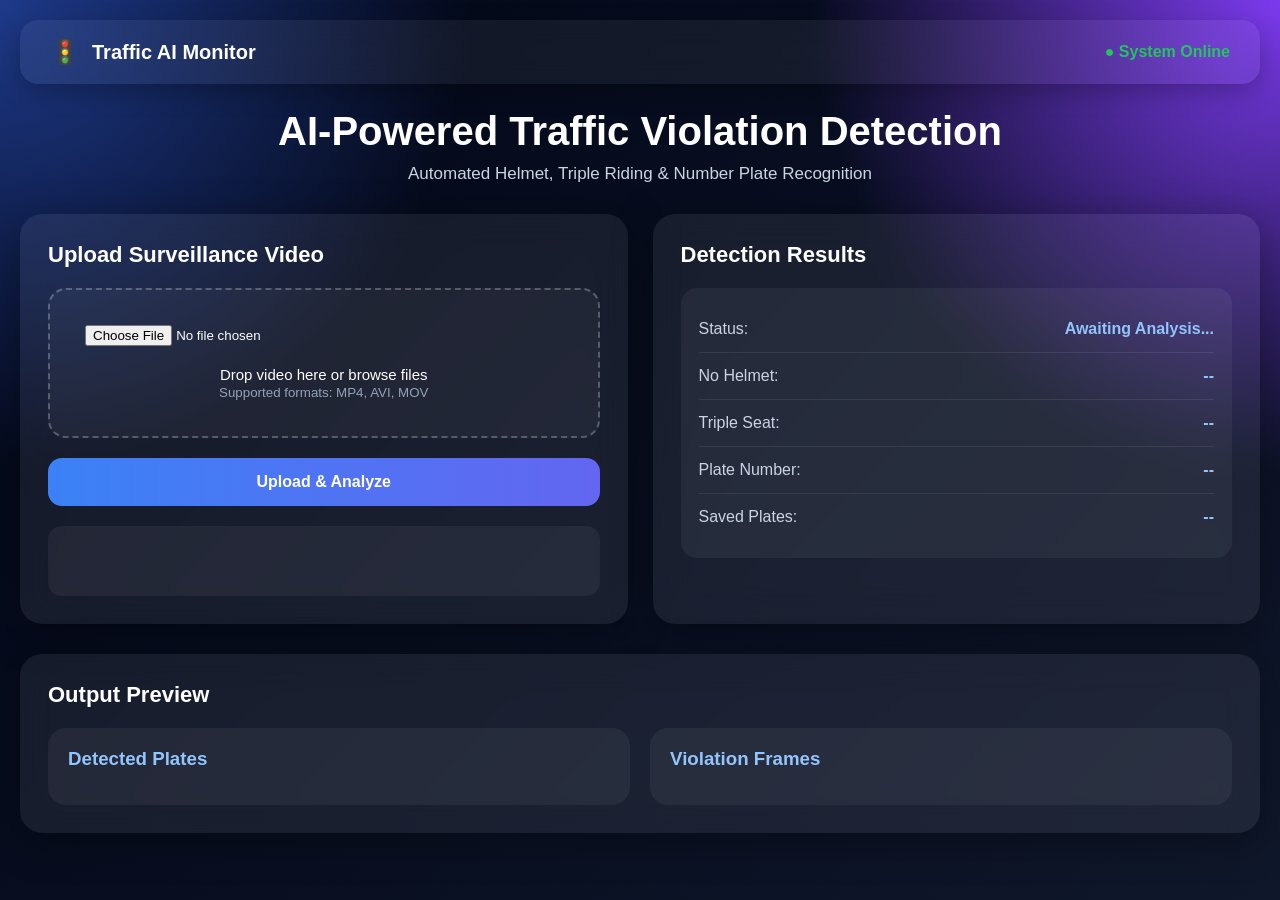
==== backend/app/static/index.html @ 98916040 "Initial commit: Traffic AI Violation Detection System" ====
<!DOCTYPE html>
<html lang="en">

<head>
    <meta charset="UTF-8" />
    <meta name="viewport" content="width=device-width, initial-scale=1" />
    <title>Traffic AI Monitor</title>
    <link rel="stylesheet" href="style.css" />
</head>

<body>

    <nav class="navbar">
        <div class="logo-section">
            <div class="logo-icon">🚦</div>
            <span>Traffic AI Monitor</span>
        </div>
        <div class="status-online">● System Online</div>
    </nav>

    <main class="dashboard">

        <section class="hero">
            <h1>AI-Powered Traffic Violation Detection</h1>
            <p>Automated Helmet, Triple Riding & Number Plate Recognition</p>
        </section>

        <section class="main-layout">

            <!-- LEFT PANEL -->
            <div class="upload-panel glass">
                <h2>Upload Surveillance Video</h2>

                <div class="upload-area">
                    <input type="file" id="videoFile" accept="video/*" onchange="previewVideo(event)">
                    <p>Drop video here or browse files</p>
                    <small>Supported formats: MP4, AVI, MOV</small>
                </div>

                <!-- VIDEO PREVIEW -->
                <div class="video-preview-wrapper">
                    <video id="videoPreview" controls></video>
                </div>

                <button onclick="uploadVideo()">Upload & Analyze</button>

                <div id="status" class="status-box"></div>
            </div>

            <!-- RIGHT PANEL -->
            <div class="result-panel glass">
                <h2>Detection Results</h2>

                <div id="result" class="result-content">
                    <div class="result-item">
                        <span>Status:</span>
                        <strong>Awaiting Analysis...</strong>
                    </div>

                    <div class="result-item">
                        <span>No Helmet:</span>
                        <strong>--</strong>
                    </div>

                    <div class="result-item">
                        <span>Triple Seat:</span>
                        <strong>--</strong>
                    </div>

                    <div class="result-item">
                        <span>Plate Number:</span>
                        <strong>--</strong>
                    </div>

                    <div class="result-item">
                        <span>Saved Plates:</span>
                        <strong>--</strong>
                    </div>
                </div>
            </div>

        </section>

        <!-- OUTPUT PREVIEW -->
        <section class="preview-panel glass">
            <h2>Output Preview</h2>

            <div class="preview-grid">

                <div class="preview-card">
                    <h3>Detected Plates</h3>
                    <div id="platePreview" class="preview-images"></div>
                </div>

                <div class="preview-card">
                    <h3>Violation Frames</h3>
                    <div id="framePreview" class="preview-images"></div>
                </div>

            </div>
        </section>

    </main>

    <script src="script.js"></script>
</body>

</html>
---- backend/app/static/style.css ----
* {
    margin: 0;
    padding: 0;
    box-sizing: border-box;
}

body {
    font-family: 'Segoe UI', sans-serif;
    min-height: 100vh;
    background:
        radial-gradient(circle at top left, #1e3a8a 0%, transparent 30%),
        radial-gradient(circle at top right, #7c3aed 0%, transparent 30%),
        linear-gradient(135deg, #020617, #0f172a);
    color: white;
    padding: 20px;
}

/* NAVBAR */
.navbar {
    width: 100%;
    padding: 18px 30px;
    border-radius: 18px;
    margin-bottom: 25px;
    background: rgba(255, 255, 255, 0.06);
    backdrop-filter: blur(14px);
    display: flex;
    justify-content: space-between;
    align-items: center;
    box-shadow: 0 8px 25px rgba(0, 0, 0, 0.25);
}

.logo-section {
    display: flex;
    align-items: center;
    gap: 12px;
    font-size: 20px;
    font-weight: 600;
}

.logo-icon {
    font-size: 24px;
}

.status-online {
    color: #22c55e;
    font-weight: 600;
}

/* MAIN */
.dashboard {
    width: 100%;
    max-width: 1500px;
    margin: auto;
}

/* HERO */
.hero {
    text-align: center;
    margin-bottom: 30px;
}

.hero h1 {
    font-size: 40px;
    margin-bottom: 10px;
}

.hero p {
    color: #cbd5e1;
    font-size: 17px;
}

/* GLASS PANELS */
.glass {
    background: rgba(255, 255, 255, 0.07);
    backdrop-filter: blur(18px);
    border-radius: 22px;
    box-shadow: 0 8px 40px rgba(0, 0, 0, 0.35);
}

/* MAIN GRID */
.main-layout {
    display: grid;
    grid-template-columns: 1fr 1fr;
    gap: 25px;
    margin-bottom: 30px;
}

/* PANELS */
.upload-panel,
.result-panel {
    padding: 28px;
}

.upload-panel h2,
.result-panel h2,
.preview-panel h2 {
    margin-bottom: 20px;
    font-size: 22px;
}

/* UPLOAD AREA */
.upload-area {
    border: 2px dashed rgba(255, 255, 255, 0.25);
    border-radius: 18px;
    padding: 35px;
    text-align: center;
    margin-bottom: 20px;
    background: rgba(255, 255, 255, 0.04);
}

.upload-area p {
    margin-top: 10px;
    font-size: 15px;
}

.upload-area small {
    color: #94a3b8;
}

input[type="file"] {
    width: 100%;
    margin-bottom: 10px;
    color: white;
}

/* VIDEO PREVIEW */
.video-preview-wrapper {
    margin-bottom: 20px;
}

#videoPreview {
    width: 100%;
    display: none;
    border-radius: 18px;
    max-height: 320px;
    object-fit: contain;
    background: black;
    border: 1px solid rgba(255, 255, 255, 0.15);
}

/* BUTTON */
button {
    width: 100%;
    padding: 15px;
    border: none;
    border-radius: 14px;
    background: linear-gradient(90deg, #3b82f6, #6366f1);
    color: white;
    font-size: 16px;
    font-weight: 600;
    cursor: pointer;
    transition: 0.3s ease;
}

button:hover {
    transform: translateY(-2px);
    opacity: 0.92;
}

/* STATUS */
.status-box {
    margin-top: 20px;
    padding: 18px;
    border-radius: 14px;
    background: rgba(255, 255, 255, 0.05);
    min-height: 70px;
    color: #e2e8f0;
    line-height: 1.7;
}

/* RESULT CONTENT */
.result-content {
    background: rgba(255, 255, 255, 0.05);
    border-radius: 16px;
    padding: 18px;
}

.result-item {
    display: flex;
    justify-content: space-between;
    align-items: center;
    padding: 14px 0;
    border-bottom: 1px solid rgba(255, 255, 255, 0.08);
}

.result-item:last-child {
    border-bottom: none;
}

.result-item span {
    color: #cbd5e1;
}

.result-item strong {
    color: #93c5fd;
}

/* PREVIEW PANEL */
.preview-panel {
    padding: 28px;
}

.preview-grid {
    display: grid;
    grid-template-columns: 1fr 1fr;
    gap: 20px;
}

.preview-card {
    background: rgba(255, 255, 255, 0.05);
    padding: 20px;
    border-radius: 18px;
}

.preview-card h3 {
    margin-bottom: 15px;
    color: #93c5fd;
}

/* IMAGE PREVIEW */
.preview-images {
    display: flex;
    gap: 12px;
    flex-wrap: wrap;
}

.preview-images img {
    width: 120px;
    height: 90px;
    object-fit: cover;
    border-radius: 12px;
    border: 1px solid rgba(255, 255, 255, 0.15);
    transition: 0.3s ease;
}

.preview-images img:hover {
    transform: scale(1.05);
}


/* IMAGE MODAL */
.image-modal {
    display: none;
    position: fixed;
    inset: 0;
    background: rgba(0, 0, 0, 0.85);
    z-index: 9999;
    justify-content: center;
    align-items: center;
    flex-direction: column;
    cursor: pointer;
}

.modal-image {
    max-width: 90%;
    max-height: 85%;
    border-radius: 18px;
    box-shadow: 0 10px 40px rgba(0, 0, 0, 0.5);
}

.close-modal {
    position: absolute;
    top: 25px;
    right: 35px;
    font-size: 40px;
    color: white;
    cursor: pointer;
}
/* RESPONSIVE */
@media (max-width: 1000px) {

    .main-layout,
    .preview-grid {
        grid-template-columns: 1fr;
    }

    .hero h1 {
        font-size: 30px;
    }
}
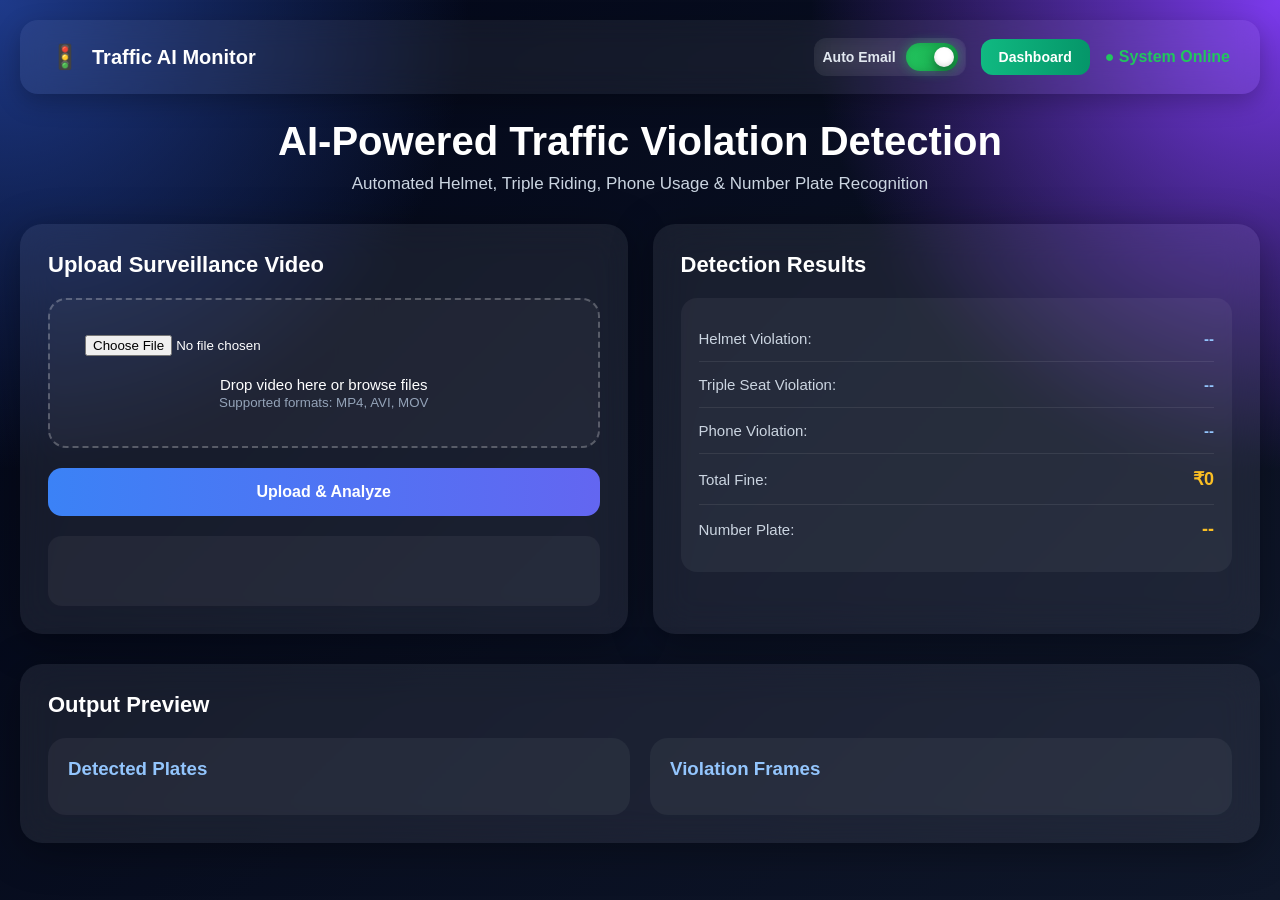
==== commit 16a95dfc: "complete project" ====
--- a/backend/app/static/index.html
+++ b/backend/app/static/index.html
@@ -15,14 +15,32 @@
             <div class="logo-icon">🚦</div>
             <span>Traffic AI Monitor</span>
         </div>
-        <div class="status-online">● System Online</div>
+    
+        <div class="nav-right">
+        
+            <div class="email-toggle-wrapper">
+                <span class="toggle-label">Auto Email</span>
+            
+                <label class="switch">
+                    <input type="checkbox" id="autoEmailToggle" checked>
+                    <span class="slider"></span>
+                </label>
+            </div>
+        
+            <button onclick="window.location.href='dashboard.html'" class="dashboard-btn">
+                Dashboard
+            </button>
+        
+            <div class="status-online">● System Online</div>
+        </div>
     </nav>
 
     <main class="dashboard">
 
+        <!-- HERO -->
         <section class="hero">
             <h1>AI-Powered Traffic Violation Detection</h1>
-            <p>Automated Helmet, Triple Riding & Number Plate Recognition</p>
+            <p>Automated Helmet, Triple Riding, Phone Usage & Number Plate Recognition</p>
         </section>
 
         <section class="main-layout">
@@ -33,6 +51,7 @@
 
                 <div class="upload-area">
                     <input type="file" id="videoFile" accept="video/*" onchange="previewVideo(event)">
+
                     <p>Drop video here or browse files</p>
                     <small>Supported formats: MP4, AVI, MOV</small>
                 </div>
@@ -42,7 +61,9 @@
                     <video id="videoPreview" controls></video>
                 </div>
 
-                <button onclick="uploadVideo()">Upload & Analyze</button>
+                <button onclick="uploadVideo()">
+                    Upload & Analyze
+                </button>
 
                 <div id="status" class="status-box"></div>
             </div>
@@ -52,30 +73,32 @@
                 <h2>Detection Results</h2>
 
                 <div id="result" class="result-content">
-                    <div class="result-item">
-                        <span>Status:</span>
-                        <strong>Awaiting Analysis...</strong>
-                    </div>
 
                     <div class="result-item">
-                        <span>No Helmet:</span>
+                        <span>Helmet Violation:</span>
                         <strong>--</strong>
                     </div>
 
                     <div class="result-item">
-                        <span>Triple Seat:</span>
+                        <span>Triple Seat Violation:</span>
                         <strong>--</strong>
                     </div>
 
                     <div class="result-item">
-                        <span>Plate Number:</span>
+                        <span>Phone Violation:</span>
                         <strong>--</strong>
                     </div>
 
                     <div class="result-item">
-                        <span>Saved Plates:</span>
+                        <span>Total Fine:</span>
+                        <strong>₹0</strong>
+                    </div>
+
+                    <div class="result-item">
+                        <span>Number Plate:</span>
                         <strong>--</strong>
                     </div>
+
                 </div>
             </div>
 
--- a/backend/app/static/style.css
+++ b/backend/app/static/style.css
@@ -87,7 +87,8 @@
 
 /* PANELS */
 .upload-panel,
-.result-panel {
+.result-panel,
+.preview-panel {
     padding: 28px;
 }
 
@@ -189,17 +190,24 @@
 
 .result-item span {
     color: #cbd5e1;
+    font-size: 15px;
 }
 
 .result-item strong {
     color: #93c5fd;
+    font-weight: 600;
+    font-size: 15px;
+}
+
+/* Highlight Fine Amount */
+.result-item:nth-last-child(2) strong,
+.result-item:last-child strong {
+    color: #fbbf24;
+    font-size: 18px;
+    font-weight: 700;
 }
 
 /* PREVIEW PANEL */
-.preview-panel {
-    padding: 28px;
-}
-
 .preview-grid {
     display: grid;
     grid-template-columns: 1fr 1fr;
@@ -231,12 +239,12 @@
     border-radius: 12px;
     border: 1px solid rgba(255, 255, 255, 0.15);
     transition: 0.3s ease;
+    cursor: pointer;
 }
 
 .preview-images img:hover {
     transform: scale(1.05);
 }
-
 
 /* IMAGE MODAL */
 .image-modal {
@@ -266,6 +274,7 @@
     color: white;
     cursor: pointer;
 }
+
 /* RESPONSIVE */
 @media (max-width: 1000px) {
 
@@ -277,4 +286,187 @@
     .hero h1 {
         font-size: 30px;
     }
+}
+.nav-right {
+    display: flex;
+    align-items: center;
+    gap: 15px;
+}
+
+.dashboard-btn {
+    width: auto;
+    padding: 10px 18px;
+    border-radius: 12px;
+    font-size: 14px;
+    background: linear-gradient(90deg, #10b981, #059669);
+}
+/* DASHBOARD TABLE */
+.table-wrapper {
+    overflow-x: auto;
+    margin-top: 20px;
+}
+
+.styled-table {
+    width: 100%;
+    border-collapse: collapse;
+    border-radius: 16px;
+    overflow: hidden;
+    min-width: 1100px;
+}
+
+.styled-table thead {
+    background: rgba(59, 130, 246, 0.25);
+}
+
+.styled-table th,
+.styled-table td {
+    padding: 16px 18px;
+    text-align: center;
+    border-bottom: 1px solid rgba(255, 255, 255, 0.08);
+}
+
+.styled-table th {
+    color: #93c5fd;
+    font-weight: 700;
+    font-size: 14px;
+    text-transform: uppercase;
+}
+
+.styled-table td {
+    color: #e2e8f0;
+    font-size: 14px;
+}
+
+.styled-table tbody tr:hover {
+    background: rgba(255, 255, 255, 0.04);
+}
+
+/* MARK PAID BUTTON */
+.styled-table button {
+    width: auto;
+    padding: 10px 14px;
+    font-size: 13px;
+    border-radius: 10px;
+    background: linear-gradient(90deg, #ef4444, #dc2626);
+}
+
+/* SEARCH BOX */
+.search-box {
+    width: 100%;
+    padding: 14px 16px;
+    border: none;
+    outline: none;
+    border-radius: 14px;
+    margin-bottom: 20px;
+    background: rgba(255, 255, 255, 0.08);
+    color: white;
+    font-size: 15px;
+    backdrop-filter: blur(12px);
+}
+
+.search-box::placeholder {
+    color: #94a3b8;
+}
+
+/* STATS CARDS */
+.stats-grid {
+    display: grid;
+    grid-template-columns: 1fr 1fr;
+    gap: 20px;
+    margin-bottom: 25px;
+}
+
+.stats-grid .preview-card p {
+    font-size: 28px;
+    font-weight: 700;
+    color: #fbbf24;
+    margin-top: 10px;
+}
+
+/* MOBILE DASHBOARD RESPONSIVE */
+@media (max-width: 768px) {
+    .stats-grid {
+        grid-template-columns: 1fr;
+    }
+
+    .styled-table {
+        min-width: 900px;
+    }
+}
+
+/* TOGGLE WRAPPER */
+.email-toggle-wrapper {
+    display: flex;
+    align-items: center;
+    gap: 10px;
+    padding: 5px 8px;
+    border-radius: 12px;
+    background: rgba(255, 255, 255, 0.06);
+    backdrop-filter: blur(10px);
+}
+
+.toggle-label {
+    font-size: 14px;
+    font-weight: 600;
+    color: #e2e8f0;
+    white-space: nowrap;
+}
+
+/* SWITCH */
+.switch {
+    position: relative;
+    display: inline-block;
+    width: 52px;
+    height: 28px;
+}
+
+.switch input {
+    opacity: 0;
+    width: 0;
+    height: 0;
+}
+
+/* TRACK */
+.slider {
+    position: absolute;
+    inset: 0;
+    cursor: pointer;
+    background: linear-gradient(90deg, #dc2626, #ef4444);
+    border-radius: 40px;
+    transition: all 0.35s ease;
+    box-shadow: inset 0 0 8px rgba(0, 0, 0, 0.25);
+}
+
+/* KNOB */
+.slider:before {
+    content: "";
+    position: absolute;
+    height: 20px;
+    width: 20px;
+    left: 4px;
+    top: 4px;
+    background: white;
+    border-radius: 50%;
+    transition: all 0.35s ease;
+    box-shadow:
+        0 4px 10px rgba(0, 0, 0, 0.35),
+        inset 0 -2px 4px rgba(0, 0, 0, 0.12);
+}
+
+/* ON STATE */
+.switch input:checked+.slider {
+    background: linear-gradient(90deg, #22c55e, #16a34a);
+    box-shadow:
+        0 0 12px rgba(34, 197, 94, 0.45),
+        inset 0 0 8px rgba(0, 0, 0, 0.15);
+}
+
+/* MOVE KNOB */
+.switch input:checked+.slider:before {
+    transform: translateX(24px);
+}
+
+/* HOVER EFFECT */
+.switch:hover .slider {
+    filter: brightness(1.08);
 }
